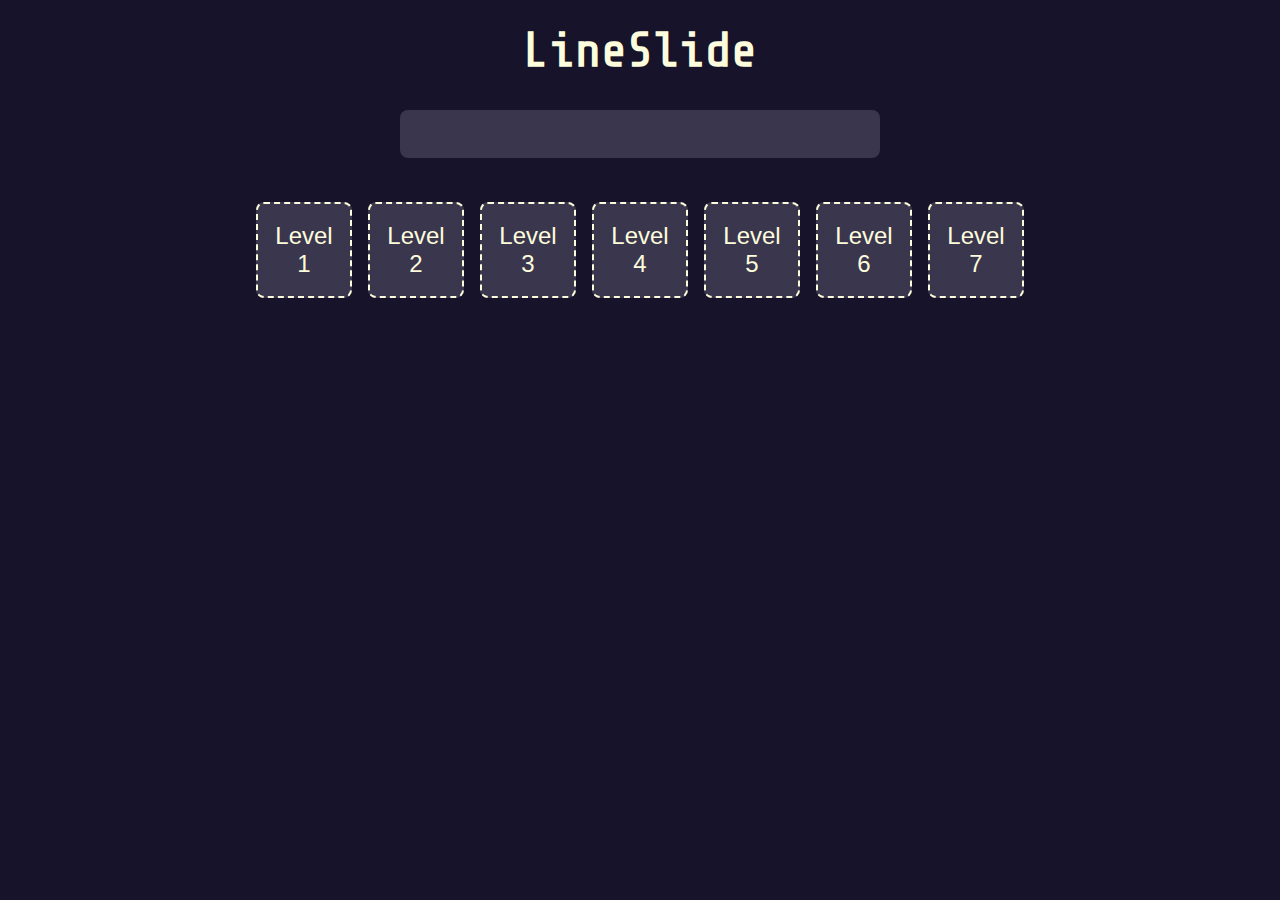
==== public/index.html @ ad39445c "Proper structure for firebase" ====
<!DOCTYPE html>
<html>
	<head>
		<meta charset="utf-8" />
		<meta name="viewport" content="width=device-width, initial-scale=1.0" />
		<title>Line Slide Puzzle</title>
		<link rel="stylesheet" href="./css/master.css">
		<script src="./libraries/p5.js"></script>
		<!-- <script src="libraries/p5.sound.js"></script> -->

		<link rel="preconnect" href="https://fonts.googleapis.com">
		<link rel="preconnect" href="https://fonts.gstatic.com" crossorigin>
		<link href="https://fonts.googleapis.com/css2?family=Share+Tech+Mono&display=swap" rel="stylesheet">
	</head>
	<body>
		<div class="box">
			<h2 class="h2-title">LineSlide</h2>
			<div id="game-container"></div>
			<input type="text" name="input-field" id="input-field">
			<h3 id="status"></h3>
			<div id="button-list"></div>
			<script src="sketch.js"></script>
		</div>
	</body>
</html>
---- public/css/master.css ----
body {
  background: #17132A;

}
.h2-title{
  margin: 8px;
  font-size: 48px;
  font-family: sans-serif;
  padding: 8px;
  /* background: #77a; */
  color: #FDFCDC;
  font-family: 'Share Tech Mono', monospace;
  /* text-align: center; */

}

button{
  border-style: none;
  width: 6rem;
  height: 6rem;
  font-size: 24px;
  background: #3A364D;
  color: #FDFCDC;
  padding: 16px;
  box-sizing: border-box;
  margin: 8px;
  border-radius: 8px;
  border-style: dashed;
  border-color: #FDFCDC;
  transition-duration: 0.4s;
}

button:hover{
  color: #17132A;
  background-color: #FDFCDC;
}

#status{
  margin: 8px;
  font-size: 24px;
  font-family: sans-serif;
  padding: 8px;
  /* background: #77a; */
  color: #FDFCDC;
  font-family: 'Share Tech Mono', monospace;
  /* text-align: center; */
}

#input-field {
  border-style: none;
  width: 480px;
  height: 48px;
  font-size: 24px;
  background: #3A364D;
  color: #FDFCDC;
  padding: 16px;
  box-sizing: border-box;
  margin-bottom: 4px;
  margin-top: 16px;
  border-radius: 8px;
}

.box {
  display: flex;
  align-items: center;
  justify-content: center;
  flex-direction: column;
}
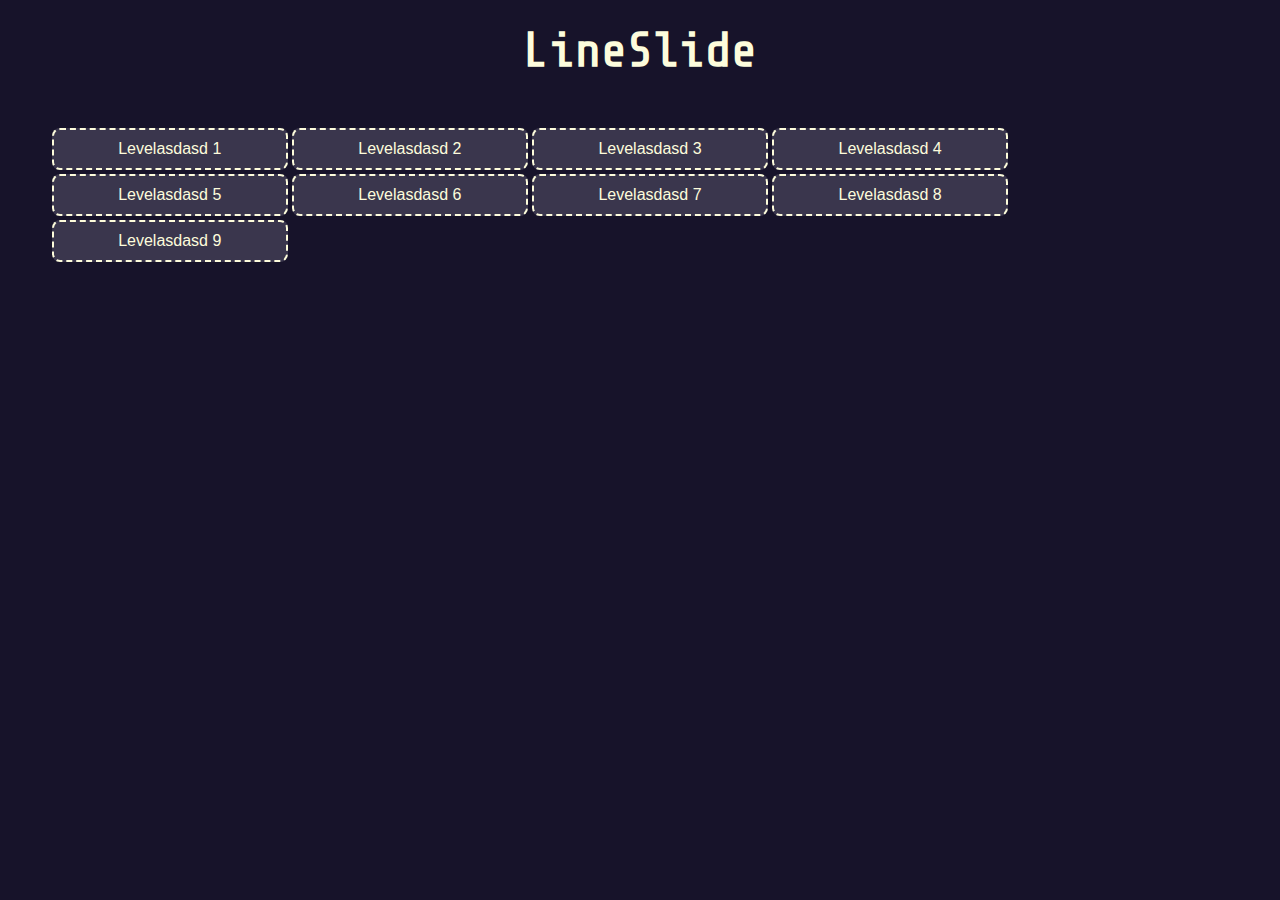
==== commit 8b5215af: "Committing new changes test." ====
--- a/public/index.html
+++ b/public/index.html
@@ -16,7 +16,7 @@
 		<div class="box">
 			<h2 class="h2-title">LineSlide</h2>
 			<div id="game-container"></div>
-			<input type="text" name="input-field" id="input-field">
+			<!-- <input type="text" name="input-field" id="input-field"> -->
 			<h3 id="status"></h3>
 			<div id="button-list"></div>
 			<script src="sketch.js"></script>
--- a/public/css/master.css
+++ b/public/css/master.css
@@ -1,7 +1,22 @@
-body {
+html, body {
+  /* height: 100%; */
   background: #17132A;
+}
 
+/* body{
+  margin: 0;
+  display: flex;
+  justify-content: center;
+  align-items: center;
+} */
+
+.box {
+  display: flex;
+  align-items: center;
+  justify-content: center;
+  flex-direction: column;
 }
+
 .h2-title{
   margin: 8px;
   font-size: 48px;
@@ -16,18 +31,19 @@
 
 button{
   border-style: none;
-  width: 6rem;
-  height: 6rem;
-  font-size: 24px;
+  width: 20%;
+  height: 100%;
+  font-size: 1rem;
   background: #3A364D;
   color: #FDFCDC;
-  padding: 16px;
+  padding: 10px;
   box-sizing: border-box;
-  margin: 8px;
-  border-radius: 8px;
+  margin: 2px;
+  border-radius: 0.5rem;
   border-style: dashed;
   border-color: #FDFCDC;
   transition-duration: 0.4s;
+  text-align: center;
 }
 
 button:hover{
@@ -45,24 +61,3 @@
   font-family: 'Share Tech Mono', monospace;
   /* text-align: center; */
 }
-
-#input-field {
-  border-style: none;
-  width: 480px;
-  height: 48px;
-  font-size: 24px;
-  background: #3A364D;
-  color: #FDFCDC;
-  padding: 16px;
-  box-sizing: border-box;
-  margin-bottom: 4px;
-  margin-top: 16px;
-  border-radius: 8px;
-}
-
-.box {
-  display: flex;
-  align-items: center;
-  justify-content: center;
-  flex-direction: column;
-}
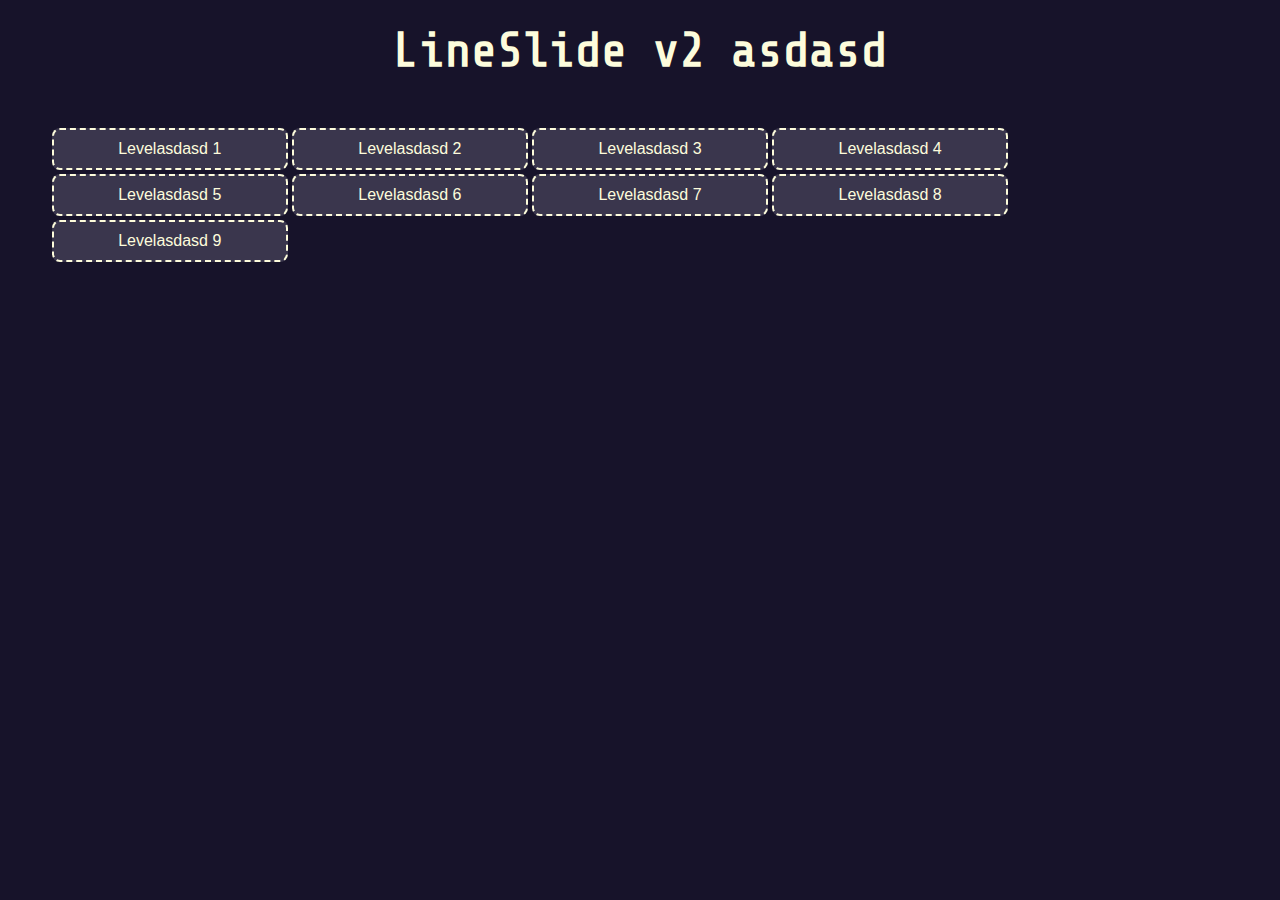
==== commit 6c5416d3: "Test2" ====
--- a/public/index.html
+++ b/public/index.html
@@ -14,7 +14,7 @@
 	</head>
 	<body>
 		<div class="box">
-			<h2 class="h2-title">LineSlide</h2>
+			<h2 class="h2-title">LineSlide v2 asdasd</h2>
 			<div id="game-container"></div>
 			<!-- <input type="text" name="input-field" id="input-field"> -->
 			<h3 id="status"></h3>
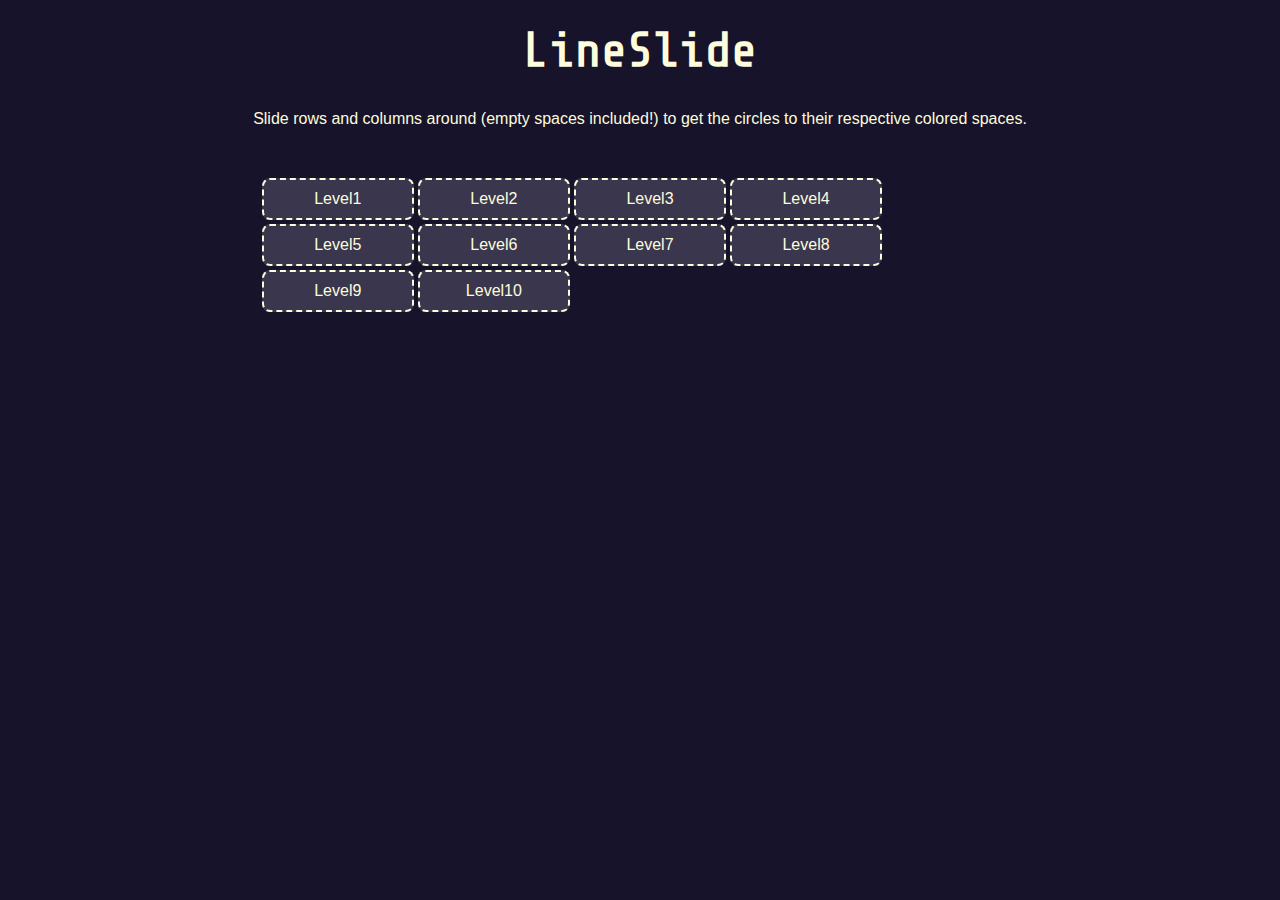
==== commit 498a823a: "Added an extra level. Tweaked some previous levels." ====
--- a/public/index.html
+++ b/public/index.html
@@ -14,7 +14,8 @@
 	</head>
 	<body>
 		<div class="box">
-			<h2 class="h2-title">LineSlide v2 asdasd</h2>
+			<h2 class="h2-title">LineSlide</h2>
+			<p>Slide rows and columns around (empty spaces included!) to get the circles to their respective colored spaces.</p>
 			<div id="game-container"></div>
 			<!-- <input type="text" name="input-field" id="input-field"> -->
 			<h3 id="status"></h3>
--- a/public/css/master.css
+++ b/public/css/master.css
@@ -27,6 +27,14 @@
   font-family: 'Share Tech Mono', monospace;
   /* text-align: center; */
 
+}
+
+p {
+  margin: 8px;
+  font-size: 16px;
+  font-family: sans-serif;;
+  padding: 8px;
+  color: #FDFCDC;
 }
 
 button{
